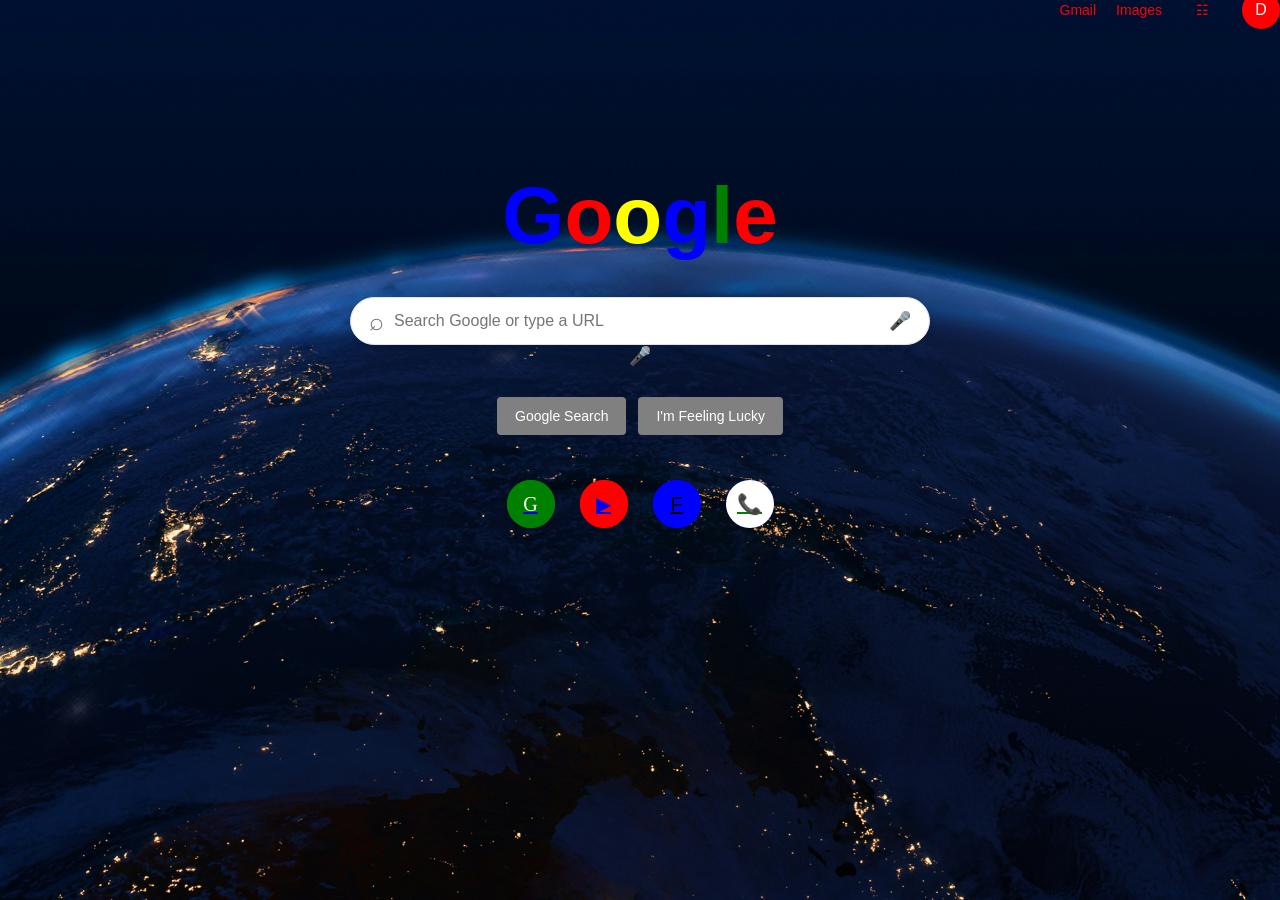
==== index.html @ 211d858f "Rename CHROME.html to index.html" ====
<!DOCTYPE html>
<html lang="en">
<head>
    <meta charset="UTF-8">
    <meta name="viewport" content="width=device-width, initial-scale=1.0">
    <title>Google</title>

    <link rel="stylesheet" href="style.css">
</head>

<body>

    <!-- Top navigation -->
   <header class="top-bar">

    <div class="top-links">

        <!-- Gmail -->
        <a href="https://mail.google.com/mail/u/0/" target="_blank">
            Gmail
        </a>

        <!-- Google Images -->
        <a href="https://images.google.com/" target="_blank">
            Images
        </a>

        <!-- Google Apps -->
        <a
            href="https://www.google.com/intl/en/about/products"
            target="_blank"
            class="apps-button"
        >
            ☷
        </a>

        <!-- Google Account -->
        <a
            href="https://myaccount.google.com/"
            target="_blank"
            class="profile-button"
        >
            D
        </a>

    </div>

    </header>


    <!-- Main content -->
    <main class="main-content">

        <!-- Logo -->
        <div class="logo">
            <span class="blue">G</span><span class="red">o</span><span class="yellow">o</span><span class="blue">g</span><span class="green">l</span><span class="red">e</span>
        </div>


        <!-- Search -->
        <form class="search-box" action="https://www.google.com/search" method="GET">

    <span class="search-icon">⌕</span>

    <input
        class="input"
        type="text"
        name="q"
        placeholder="Search Google or type a URL"
        autocomplete="on"
    >

    <span class="mic">🎤</span>

</form>
            <span class="mic">🎤</span>

        </div>


        <!-- Buttons -->   
    <form action="https://www.google.com/search" method="GET">    
        <div class="search-buttons">

            <button>Google Search</button>
            <button>I'm Feeling Lucky</button>

        </div>
    </form>    
    

<main>
        <!-- Shortcuts -->
        <div class="shortcuts">

    <a class="Google" href="https://www.google.com" target="_blank">
        <div class="shortcut-icon">G</div><br>
    </a>

    <a class="Youtube" href="https://www.youtube.com" target="_blank">
        <div class="shortcut-icon">▶</div>
    </a>

    <a class="Facebook" href="https://www.facebook.com" target="_blank">
        <div class="shortcut-icon">F</div>
    </a>
    <a class="Whatsapp" href="https://www.facebook.com" target="_blank">
        <div class="shortcut-icon">📞</div>
    </a>
</div>
        </div>

    </main>

</body>
</html>
---- style.css ----
* {
    margin: 0;
    padding: 0;
    box-sizing: border-box;
}

body {
    font-family: Arial, sans-serif;
    background: url('google.jpg') no-repeat center center fixed;
    background-size: cover;
    color: #202124;
    width: 100%;
    height: 100%;
}


/* TOP BAR */

.top-bar {
    height: 20px;
    display: flex;
    justify-content: flex-end;
    align-items: center;
}

.top-links {
    display: flex;
    align-items: center;
    gap: 20px;
}

.top-links a {
    text-decoration: none;
    color: red;
    font-size: 14px;
}


/* GOOGLE APPS BUTTON */

.apps-button {
    width: 40px;
    height: 40px;

    display: flex;
    align-items: center;
    justify-content: center;

    border-radius: 50%;

    font-size: 24px;

    color: #202124;
}

.apps-button:hover {
    background-color: #202124;
}


/* PROFILE BUTTON */

.profile-button {
    width: 38px;
    height: 38px;

    display: flex;
    align-items: center;
    justify-content: center;

    border-radius: 50%;

    background-color: #4285f4;

    color: white !important;

    font-size: 16px !important;
}

.profile-button:hover {
    background-color: #242120;
}


/* BUTTONS */

.apps-button {
    border: none;
    background: transparent;
    font-size: 25px;
    cursor: pointer;
}

.profile-button {
    width: 38px;
    height: 38px;

    border: none;
    border-radius: 50%;

    background-color: red;
    color: white;

    font-size: 18px;
    cursor: pointer;
}


/* MAIN CONTENT */

.main-content {
    min-height: calc(100vh - 70px);

    display: flex;
    flex-direction: column;
    align-items: center;

    padding-top: 150px;
}


/* GOOGLE LOGO */

.logo {
    font-size: 80px;
    font-weight: bold;
    margin-bottom: 35px;
}

.blue {
    color: blue;
}

.red {
    color: red;
}

.yellow {
    color: yellow;
}

.green {
    color: green;
}


/* SEARCH BOX */

.search-box {
    width: 580px;
    height: 48px;
    background-color: white;

    border: 1px solid #dfe1e5;
    border-radius: 30px;

    display: flex;
    align-items: center;

    padding: 0 18px;

    box-shadow: 0 1px 5px rgba(32, 33, 36, 0.15);
}

.search-box:focus-within {
    box-shadow: 0 1px 6px rgba(32, 33, 36, 0.25);
}

.search-icon {
    font-size: 25px;
    color: #70757a;
    margin-right: 10px;
}

.search-box input {
    flex: 1;

    border: none;
    outline: none;

    font-size: 16px;
}

.mic {
    font-size: 18px;
}


/* SEARCH BUTTONS */

.search-buttons {
    margin-top: 30px;

    display: flex;
    gap: 12px;
}

.search-buttons button {
    border: none;

    background-color: gray;
    color: white;

    padding: 11px 18px;

    border-radius: 4px;

    font-size: 14px;

    cursor: pointer;
}

.search-buttons button:hover {
    border: 1px solid #dadce0;
}

.input {
    background-color: white;
}


/* SHORTCUTS */

.shortcuts {
    display: flex;
    gap: 25px;

    margin-top: 45px;
}

.shortcut {
    width: 100px;

    text-align: center;

    padding: 12px 5px;

    border-radius: 8px;

    cursor: pointer;
}

.shortcut {
    text-decoration: none;
    color: #202124;
}

.shortcut:hover {
    background-color: #f1f3f4;
}

.Google {
    width: 48px;
    height: 48px;

    margin: auto;

    border-radius: 50%;

    background-color: green;
.shortcut-icon {
    width: 48px;
    height: 48px;

    margin: auto;

    border-radius: 50%;

    background-color: green;
    font-family: Impact;
    color: white;

    display: flex;
    align-items: center;
    justify-content: center;

    font-size: 20px;

}
}
.Youtube {
    width: 48px;
    height: 48px;

    margin: auto;

    border-radius: 50%;

    background-color: red;
.shortcut-icon {
    width: 48px;
    height: 48px;

    margin: auto;

    border-radius: 50%;

    background-color: red;

    display: flex;
    align-items: center;
    justify-content: center;

    font-size: 20px;
}
}
.Facebook {
    width: 48px;
    height: 48px;

    margin: auto;

    border-radius: 50%;

    background-color: blue;
    color: black;
.shortcut-icon {
    width: 48px;
    height: 48px;

    margin: auto;

    border-radius: 50%;

    background-color: blue;

    display: flex;
    align-items: center;
    justify-content: center;

    font-size: 20px;
}
}
.Whatsapp {
    width: 48px;
    height: 48px;

    margin: auto;

    border-radius: 50%;

    background-color: blue;
    color: green;
.shortcut-icon {
    width: 48px;
    height: 48px;

    margin: auto;

    border-radius: 50%;

    background-color: white;
    color: green;

    display: flex;
    align-items: center;
    justify-content: center;

    font-size: 20px;
}
}
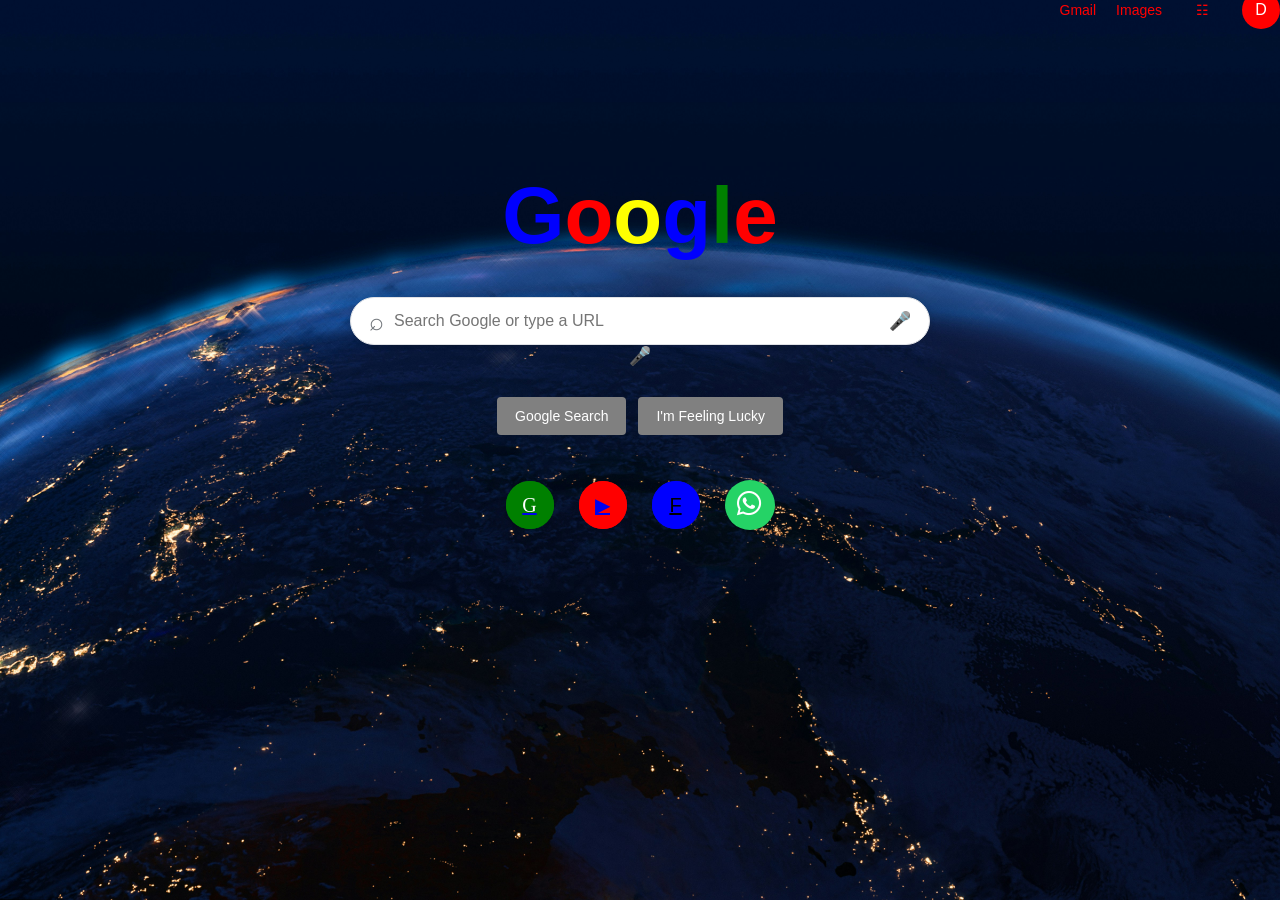
==== commit 096b4cbd: "added whatsapp button" ====
--- a/index.html
+++ b/index.html
@@ -6,6 +6,7 @@
     <title>Google</title>
 
     <link rel="stylesheet" href="style.css">
+    <link rel="stylesheet" href="https://cdnjs.cloudflare.com/ajax/libs/font-awesome/6.5.1/css/all.min.css">
 </head>
 
 <body>
@@ -104,9 +105,10 @@
     <a class="Facebook" href="https://www.facebook.com" target="_blank">
         <div class="shortcut-icon">F</div>
     </a>
-    <a class="Whatsapp" href="https://www.facebook.com" target="_blank">
-        <div class="shortcut-icon">📞</div>
+    <a href="https://wa.me/" target="_blank" class="whatsapp-btn">
+  <i class="fab fa-whatsapp"></i>
     </a>
+    
 </div>
         </div>
 
--- a/style.css
+++ b/style.css
@@ -331,31 +331,19 @@
     font-size: 20px;
 }
 }
-.Whatsapp {
-    width: 48px;
-    height: 48px;
-
-    margin: auto;
-
-    border-radius: 50%;
-
-    background-color: blue;
-    color: green;
-.shortcut-icon {
-    width: 48px;
-    height: 48px;
-
-    margin: auto;
-
-    border-radius: 50%;
-
-    background-color: white;
-    color: green;
-
-    display: flex;
-    align-items: center;
-    justify-content: center;
-
-    font-size: 20px;
-}
+.whatsapp-btn {
+  display: inline-block;
+  color: white;
+  background-color: #25D366;
+  width: 50px;
+  height: 50px;
+  border-radius: 50%;
+  text-align: center;
+  line-height: 50px;
+  font-size: 28px;
+  text-decoration: none;
+}
+
+.whatsapp-btn:hover {
+  background-color: #1ebc59;
 }
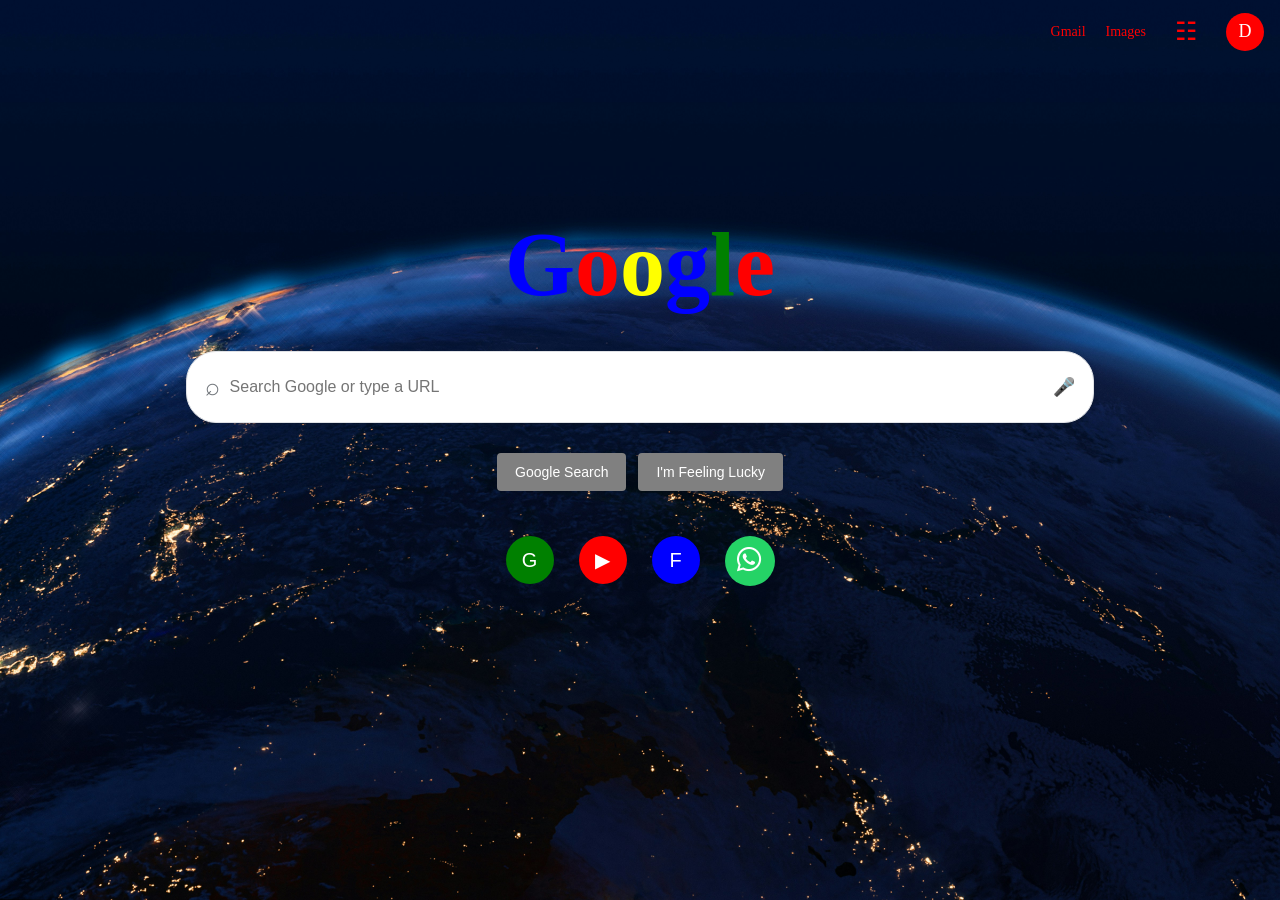
==== commit 042957fe: "done" ====
--- a/index.html
+++ b/index.html
@@ -74,9 +74,6 @@
     <span class="mic">🎤</span>
 
 </form>
-            <span class="mic">🎤</span>
-
-        </div>
 
 
         <!-- Buttons -->   
@@ -90,7 +87,7 @@
     </form>    
     
 
-<main>
+<section class="shortcuts-section">
         <!-- Shortcuts -->
         <div class="shortcuts">
 
@@ -110,7 +107,7 @@
     </a>
     
 </div>
-        </div>
+        </section>
 
     </main>
 
--- a/style.css
+++ b/style.css
@@ -5,22 +5,18 @@
 }
 
 body {
-    font-family: Arial, sans-serif;
+    min-height: 100vh;
     background: url('google.jpg') no-repeat center center fixed;
     background-size: cover;
     color: #202124;
-    width: 100%;
-    height: 100%;
-}
-
-
-/* TOP BAR */
+}
 
 .top-bar {
-    height: 20px;
+    height: 7vh;
     display: flex;
     justify-content: flex-end;
     align-items: center;
+    padding: 0 16px;
 }
 
 .top-links {
@@ -30,57 +26,41 @@
 }
 
 .top-links a {
-    text-decoration: none;
     color: red;
     font-size: 14px;
-}
-
-
-/* GOOGLE APPS BUTTON */
+    text-decoration: none;
+}
+
+.apps-button,
+.profile-button {
+    display: flex;
+    align-items: center;
+    justify-content: center;
+    border-radius: 50%;
+}
 
 .apps-button {
     width: 40px;
     height: 40px;
-
-    display: flex;
-    align-items: center;
-    justify-content: center;
-
-    border-radius: 50%;
-
-    font-size: 24px;
-
     color: #202124;
+    font-size: 25px !important;
 }
 
 .apps-button:hover {
     background-color: #202124;
 }
-
-
-/* PROFILE BUTTON */
 
 .profile-button {
     width: 38px;
     height: 38px;
-
-    display: flex;
-    align-items: center;
-    justify-content: center;
-
-    border-radius: 50%;
-
-    background-color: #4285f4;
-
+    background-color: red;
     color: white !important;
-
-    font-size: 16px !important;
+    font-size: 18px !important;
 }
 
 .profile-button:hover {
     background-color: #242120;
 }
-
 
 /* BUTTONS */
 
@@ -122,7 +102,7 @@
 /* GOOGLE LOGO */
 
 .logo {
-    font-size: 80px;
+    font-size: 90px;
     font-weight: bold;
     margin-bottom: 35px;
 }
@@ -147,8 +127,8 @@
 /* SEARCH BOX */
 
 .search-box {
-    width: 580px;
-    height: 48px;
+    width: 71vw;
+    height: 8vh;
     background-color: white;
 
     border: 1px solid #dfe1e5;
@@ -249,87 +229,42 @@
     background-color: #f1f3f4;
 }
 
-.Google {
+.Google,
+.Youtube,
+.Facebook {
+    display: flex;
     width: 48px;
     height: 48px;
-
-    margin: auto;
-
+    flex: 0 0 48px;
+    align-items: center;
+    justify-content: center;
     border-radius: 50%;
-
+    color: white;
+    text-decoration: none;
+}
+
+.Google {
     background-color: green;
+}
+
+.Youtube {
+    background-color: red;
+}
+
+.Facebook {
+    background-color: blue;
+}
+
 .shortcut-icon {
+    display: flex;
     width: 48px;
     height: 48px;
-
-    margin: auto;
-
+    align-items: center;
+    justify-content: center;
     border-radius: 50%;
-
-    background-color: green;
-    font-family: Impact;
-    color: white;
-
-    display: flex;
-    align-items: center;
-    justify-content: center;
-
+    font-family: Impact, sans-serif;
     font-size: 20px;
-
-}
-}
-.Youtube {
-    width: 48px;
-    height: 48px;
-
-    margin: auto;
-
-    border-radius: 50%;
-
-    background-color: red;
-.shortcut-icon {
-    width: 48px;
-    height: 48px;
-
-    margin: auto;
-
-    border-radius: 50%;
-
-    background-color: red;
-
-    display: flex;
-    align-items: center;
-    justify-content: center;
-
-    font-size: 20px;
-}
-}
-.Facebook {
-    width: 48px;
-    height: 48px;
-
-    margin: auto;
-
-    border-radius: 50%;
-
-    background-color: blue;
-    color: black;
-.shortcut-icon {
-    width: 48px;
-    height: 48px;
-
-    margin: auto;
-
-    border-radius: 50%;
-
-    background-color: blue;
-
-    display: flex;
-    align-items: center;
-    justify-content: center;
-
-    font-size: 20px;
-}
+    color: inherit;
 }
 .whatsapp-btn {
   display: inline-block;
@@ -346,4 +281,68 @@
 
 .whatsapp-btn:hover {
   background-color: #1ebc59;
+}
+
+@media (min-width: 601px) and (max-width: 900px) {
+    .main-content {
+        min-height: calc(100vh - 64px);
+        padding: clamp(100px, 16vh, 150px) 24px 40px;
+    }
+
+    .logo {
+        font-size: 80px;
+    }
+
+    .search-box {
+        width: min(82vw, 700px);
+        height: 58px;
+    }
+}
+
+@media (max-width: 600px) {
+    .top-bar {
+        height: 64px;
+        padding: 0 16px;
+    }
+
+    .top-links {
+        gap: 14px;
+    }
+
+    .main-content {
+        min-height: calc(100vh - 64px);
+        padding: 12vh 16px 0;
+    }
+
+    .logo {
+        font-size: 64px;
+        margin-bottom: 24px;
+    }
+
+    .search-box {
+        width: 100%;
+        max-width: 520px;
+        height: 54px;
+        padding: 0 14px;
+    }
+
+    .search-box input {
+        min-width: 0;
+        font-size: 14px;
+    }
+
+    .search-buttons {
+        gap: 8px;
+        margin-top: 24px;
+    }
+
+    .search-buttons button {
+        padding: 10px 12px;
+        font-size: 12px;
+    }
+
+    .shortcuts {
+        gap: 16px;
+        margin-top: 36px;
+    }
 }
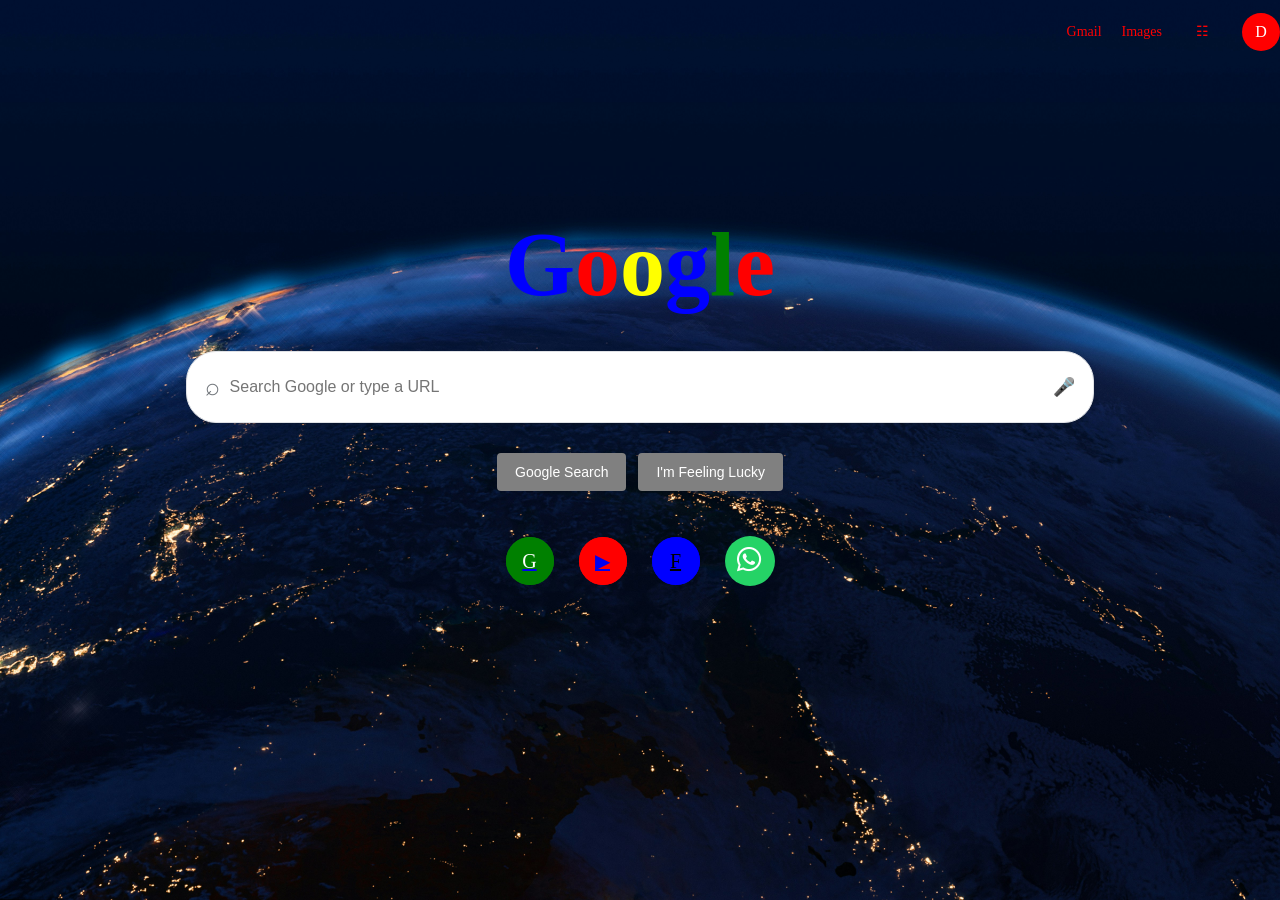
==== commit 60544109: "commit it" ====
--- a/index.html
+++ b/index.html
@@ -74,6 +74,7 @@
     <span class="mic">🎤</span>
 
 </form>
+        </div>
 
 
         <!-- Buttons -->   
@@ -87,7 +88,7 @@
     </form>    
     
 
-<section class="shortcuts-section">
+<main>
         <!-- Shortcuts -->
         <div class="shortcuts">
 
@@ -107,7 +108,7 @@
     </a>
     
 </div>
-        </section>
+        </div>
 
     </main>
 
--- a/style.css
+++ b/style.css
@@ -5,18 +5,21 @@
 }
 
 body {
-    min-height: 100vh;
     background: url('google.jpg') no-repeat center center fixed;
     background-size: cover;
     color: #202124;
-}
+    width: 100%;
+    height: 100%;
+}
+
+
+/* TOP BAR */
 
 .top-bar {
     height: 7vh;
     display: flex;
     justify-content: flex-end;
     align-items: center;
-    padding: 0 16px;
 }
 
 .top-links {
@@ -26,41 +29,57 @@
 }
 
 .top-links a {
+    text-decoration: none;
     color: red;
     font-size: 14px;
-    text-decoration: none;
-}
-
-.apps-button,
-.profile-button {
-    display: flex;
-    align-items: center;
-    justify-content: center;
-    border-radius: 50%;
-}
+}
+
+
+/* GOOGLE APPS BUTTON */
 
 .apps-button {
     width: 40px;
     height: 40px;
+
+    display: flex;
+    align-items: center;
+    justify-content: center;
+
+    border-radius: 50%;
+
+    font-size: 24px;
+
     color: #202124;
-    font-size: 25px !important;
 }
 
 .apps-button:hover {
     background-color: #202124;
 }
+
+
+/* PROFILE BUTTON */
 
 .profile-button {
     width: 38px;
     height: 38px;
-    background-color: red;
+
+    display: flex;
+    align-items: center;
+    justify-content: center;
+
+    border-radius: 50%;
+
+    background-color: #4285f4;
+
     color: white !important;
-    font-size: 18px !important;
+
+    font-size: 16px !important;
 }
 
 .profile-button:hover {
     background-color: #242120;
 }
+
 
 /* BUTTONS */
 
@@ -229,42 +248,87 @@
     background-color: #f1f3f4;
 }
 
-.Google,
-.Youtube,
+.Google {
+    width: 48px;
+    height: 48px;
+
+    margin: auto;
+
+    border-radius: 50%;
+
+    background-color: green;
+.shortcut-icon {
+    width: 48px;
+    height: 48px;
+
+    margin: auto;
+
+    border-radius: 50%;
+
+    background-color: green;
+    font-family: Impact;
+    color: white;
+
+    display: flex;
+    align-items: center;
+    justify-content: center;
+
+    font-size: 20px;
+
+}
+}
+.Youtube {
+    width: 48px;
+    height: 48px;
+
+    margin: auto;
+
+    border-radius: 50%;
+
+    background-color: red;
+.shortcut-icon {
+    width: 48px;
+    height: 48px;
+
+    margin: auto;
+
+    border-radius: 50%;
+
+    background-color: red;
+
+    display: flex;
+    align-items: center;
+    justify-content: center;
+
+    font-size: 20px;
+}
+}
 .Facebook {
-    display: flex;
-    width: 48px;
-    height: 48px;
-    flex: 0 0 48px;
-    align-items: center;
-    justify-content: center;
-    border-radius: 50%;
-    color: white;
-    text-decoration: none;
-}
-
-.Google {
-    background-color: green;
-}
-
-.Youtube {
-    background-color: red;
-}
-
-.Facebook {
+    width: 48px;
+    height: 48px;
+
+    margin: auto;
+
+    border-radius: 50%;
+
     background-color: blue;
-}
-
+    color: black;
 .shortcut-icon {
-    display: flex;
-    width: 48px;
-    height: 48px;
-    align-items: center;
-    justify-content: center;
-    border-radius: 50%;
-    font-family: Impact, sans-serif;
+    width: 48px;
+    height: 48px;
+
+    margin: auto;
+
+    border-radius: 50%;
+
+    background-color: blue;
+
+    display: flex;
+    align-items: center;
+    justify-content: center;
+
     font-size: 20px;
-    color: inherit;
+}
 }
 .whatsapp-btn {
   display: inline-block;
@@ -281,68 +345,4 @@
 
 .whatsapp-btn:hover {
   background-color: #1ebc59;
-}
-
-@media (min-width: 601px) and (max-width: 900px) {
-    .main-content {
-        min-height: calc(100vh - 64px);
-        padding: clamp(100px, 16vh, 150px) 24px 40px;
-    }
-
-    .logo {
-        font-size: 80px;
-    }
-
-    .search-box {
-        width: min(82vw, 700px);
-        height: 58px;
-    }
-}
-
-@media (max-width: 600px) {
-    .top-bar {
-        height: 64px;
-        padding: 0 16px;
-    }
-
-    .top-links {
-        gap: 14px;
-    }
-
-    .main-content {
-        min-height: calc(100vh - 64px);
-        padding: 12vh 16px 0;
-    }
-
-    .logo {
-        font-size: 64px;
-        margin-bottom: 24px;
-    }
-
-    .search-box {
-        width: 100%;
-        max-width: 520px;
-        height: 54px;
-        padding: 0 14px;
-    }
-
-    .search-box input {
-        min-width: 0;
-        font-size: 14px;
-    }
-
-    .search-buttons {
-        gap: 8px;
-        margin-top: 24px;
-    }
-
-    .search-buttons button {
-        padding: 10px 12px;
-        font-size: 12px;
-    }
-
-    .shortcuts {
-        gap: 16px;
-        margin-top: 36px;
-    }
 }
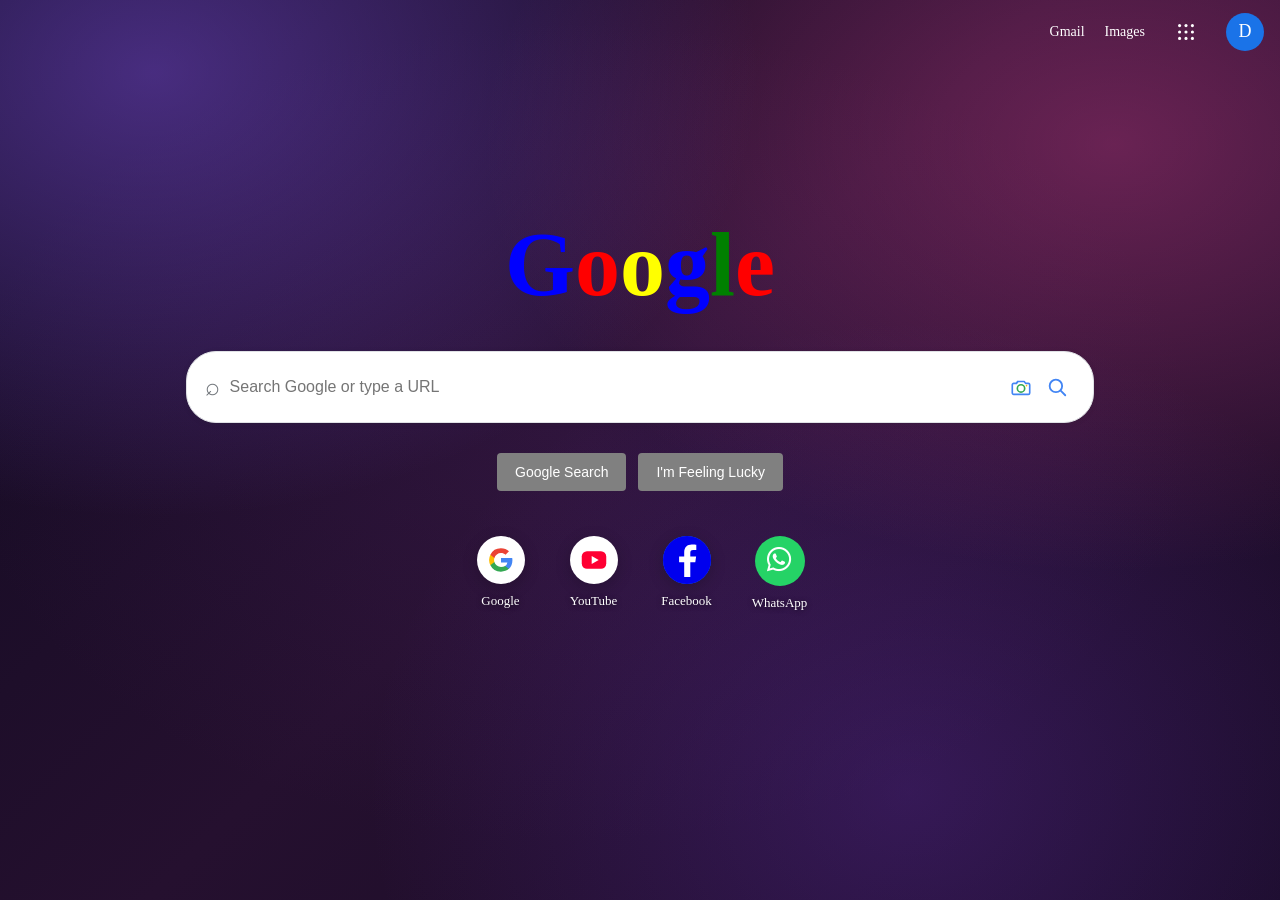
==== commit 09a919f8: "Update website" ====
--- a/index.html
+++ b/index.html
@@ -31,15 +31,30 @@
             href="https://www.google.com/intl/en/about/products"
             target="_blank"
             class="apps-button"
+            aria-label="Google apps"
+            rel="noopener noreferrer"
         >
-            ☷
+            <svg viewBox="0 0 24 24" aria-hidden="true">
+                <circle cx="5" cy="5" r="1.7"></circle>
+                <circle cx="12" cy="5" r="1.7"></circle>
+                <circle cx="19" cy="5" r="1.7"></circle>
+                <circle cx="5" cy="12" r="1.7"></circle>
+                <circle cx="12" cy="12" r="1.7"></circle>
+                <circle cx="19" cy="12" r="1.7"></circle>
+                <circle cx="5" cy="19" r="1.7"></circle>
+                <circle cx="12" cy="19" r="1.7"></circle>
+                <circle cx="19" cy="19" r="1.7"></circle>
+            </svg>
         </a>
 
         <!-- Google Account -->
         <a
-            href="https://myaccount.google.com/"
+            href="https://accounts.google.com/AccountChooser?continue=https%3A%2F%2Fmyaccount.google.com%2F"
             target="_blank"
             class="profile-button"
+            rel="noopener noreferrer"
+            aria-label="Choose or manage your Google Account"
+            title="Choose or manage your Google Account"
         >
             D
         </a>
@@ -71,9 +86,26 @@
         autocomplete="on"
     >
 
-    <span class="mic">🎤</span>
+    <button class="image-search" type="button" aria-label="Search by image" title="Search by image">
+        <svg viewBox="0 0 24 24" aria-hidden="true">
+            <path class="camera-body" d="M4 7.5h3l1.5-2h7l1.5 2h3A1.5 1.5 0 0 1 21.5 9v9a1.5 1.5 0 0 1-1.5 1.5H4A1.5 1.5 0 0 1 2.5 18V9A1.5 1.5 0 0 1 4 7.5Z"></path>
+            <circle class="camera-lens" cx="12" cy="13" r="4"></circle>
+            <path class="camera-flash" d="M18 10h.01"></path>
+            <path class="camera-top" d="M8.5 5.5 7 7.5"></path>
+        </svg>
+    </button>
+
+    <button class="search-submit" type="submit" aria-label="Search Google">
+        <svg viewBox="0 0 24 24" aria-hidden="true">
+            <circle cx="10.8" cy="10.8" r="6.8"></circle>
+            <path d="m16 16 5 5"></path>
+        </svg>
+    </button>
 
 </form>
+        <form id="image-search-form" action="https://www.google.com/searchbyimage/upload" method="POST" enctype="multipart/form-data" hidden>
+            <input id="image-search-file" type="file" name="encoded_image" accept="image/*">
+        </form>
         </div>
 
 
@@ -92,25 +124,60 @@
         <!-- Shortcuts -->
         <div class="shortcuts">
 
-    <a class="Google" href="https://www.google.com" target="_blank">
-        <div class="shortcut-icon">G</div><br>
-    </a>
+    <div class="shortcut-item">
+        <a class="Google" href="https://www.google.com" target="_blank" rel="noopener noreferrer" aria-label="Google">
+            <svg class="shortcut-icon google-icon" viewBox="0 0 48 48" aria-hidden="true">
+                <path fill="#4285F4" d="M43.6 24.5c0-1.4-.1-2.8-.4-4.1H24v7.8h11a9.4 9.4 0 0 1-4.1 6.2v5.1h6.6c3.9-3.6 6.1-8.8 6.1-15Z"/>
+                <path fill="#34A853" d="M24 44c5.5 0 10.1-1.8 13.5-4.8l-6.6-5.1c-1.8 1.2-4.1 1.9-6.9 1.9-5.3 0-9.8-3.6-11.4-8.4H5.8v5.3A20 20 0 0 0 24 44Z"/>
+                <path fill="#FBBC05" d="M12.6 27.6a12 12 0 0 1 0-7.2v-5.3H5.8a20 20 0 0 0 0 17.8l6.8-5.3Z"/>
+                <path fill="#EA4335" d="M24 12c3 0 5.7 1 7.8 3.1l5.9-5.9C34.1 5.8 29.5 4 24 4A20 20 0 0 0 5.8 15.1l6.8 5.3C14.2 15.6 18.7 12 24 12Z"/>
+            </svg>
+        </a>
+        <span class="shortcut-label">Google</span>
+    </div>
 
-    <a class="Youtube" href="https://www.youtube.com" target="_blank">
-        <div class="shortcut-icon">▶</div>
-    </a>
+    <div class="shortcut-item">
+        <a class="Youtube" href="https://www.youtube.com" target="_blank" rel="noopener noreferrer" aria-label="YouTube">
+            <svg class="shortcut-icon youtube-icon" viewBox="0 0 48 48" aria-hidden="true">
+                <rect x="3" y="9" width="42" height="30" rx="9" fill="currentColor"/>
+                <path d="m20 17 12 7-12 7V17Z" fill="#fff"/>
+            </svg>
+        </a>
+        <span class="shortcut-label">YouTube</span>
+    </div>
 
-    <a class="Facebook" href="https://www.facebook.com" target="_blank">
-        <div class="shortcut-icon">F</div>
-    </a>
-    <a href="https://wa.me/" target="_blank" class="whatsapp-btn">
-  <i class="fab fa-whatsapp"></i>
-    </a>
+    <div class="shortcut-item">
+        <a class="Facebook" href="https://www.facebook.com" target="_blank" rel="noopener noreferrer" aria-label="Facebook">
+            <svg class="shortcut-icon facebook-icon" viewBox="0 0 48 48" aria-hidden="true">
+                <circle cx="24" cy="24" r="24" fill="currentColor"/>
+                <path fill="#fff" d="M27.3 41V26.2h5l.8-5.8h-5.8v-3.7c0-1.7.5-2.8 2.9-2.8h3.1V8.7c-.5-.1-2.4-.2-4.5-.2-4.5 0-7.6 2.7-7.6 7.8v4.1h-5.1v5.8h5.1V41h6.1Z"/>
+            </svg>
+        </a>
+        <span class="shortcut-label">Facebook</span>
+    </div>
+    <div class="shortcut-item">
+        <a href="https://wa.me/" target="_blank" class="whatsapp-btn" rel="noopener noreferrer" aria-label="WhatsApp">
+            <i class="fab fa-whatsapp" aria-hidden="true"></i>
+        </a>
+        <span class="shortcut-label">WhatsApp</span>
+    </div>
     
 </div>
         </div>
 
     </main>
 
+    <script>
+        const imageSearchButton = document.querySelector(".image-search");
+        const imageSearchFile = document.querySelector("#image-search-file");
+        const imageSearchForm = document.querySelector("#image-search-form");
+
+        imageSearchButton.addEventListener("click", () => imageSearchFile.click());
+        imageSearchFile.addEventListener("change", () => {
+            if (imageSearchFile.files.length > 0) {
+                imageSearchForm.submit();
+            }
+        });
+    </script>
 </body>
 </html>
--- a/style.css
+++ b/style.css
@@ -5,21 +5,23 @@
 }
 
 body {
-    background: url('google.jpg') no-repeat center center fixed;
-    background-size: cover;
+    min-height: 100vh;
+    background:
+        radial-gradient(ellipse at 12% 8%, rgba(143, 91, 255, 0.42), transparent 38%),
+        radial-gradient(ellipse at 87% 16%, rgba(255, 76, 164, 0.32), transparent 40%),
+        radial-gradient(ellipse at 71% 88%, rgba(118, 56, 205, 0.28), transparent 42%),
+        radial-gradient(ellipse at 45% 48%, rgba(88, 38, 112, 0.22), transparent 62%),
+        linear-gradient(135deg, #100a20 0%, #25102f 48%, #180b25 100%);
+    background-attachment: fixed;
     color: #202124;
-    width: 100%;
-    height: 100%;
-}
-
-
-/* TOP BAR */
+}
 
 .top-bar {
     height: 7vh;
     display: flex;
     justify-content: flex-end;
     align-items: center;
+    padding: 0 16px;
 }
 
 .top-links {
@@ -29,57 +31,46 @@
 }
 
 .top-links a {
+    color: #fff;
+    font-size: 14px;
     text-decoration: none;
-    color: red;
-    font-size: 14px;
-}
-
-
-/* GOOGLE APPS BUTTON */
+}
+
+.apps-button,
+.profile-button {
+    display: flex;
+    align-items: center;
+    justify-content: center;
+    border-radius: 50%;
+}
 
 .apps-button {
-    width: 40px;
-    height: 40px;
-
-    display: flex;
-    align-items: center;
-    justify-content: center;
-
-    border-radius: 50%;
-
-    font-size: 24px;
-
-    color: #202124;
+    width: 41px;
+    height: 41px;
+    color: #fff;
+}
+
+.apps-button svg {
+    width: 22px;
+    height: 22px;
+    fill: currentColor;
 }
 
 .apps-button:hover {
-    background-color: #202124;
-}
-
-
-/* PROFILE BUTTON */
+    background-color: rgba(255, 255, 255, 0.16);
+}
 
 .profile-button {
     width: 38px;
     height: 38px;
-
-    display: flex;
-    align-items: center;
-    justify-content: center;
-
-    border-radius: 50%;
-
-    background-color: #4285f4;
-
+    background-color: #1a73e8;
     color: white !important;
-
-    font-size: 16px !important;
+    font-size: 18px !important;
 }
 
 .profile-button:hover {
-    background-color: #242120;
-}
-
+    background-color: #1765cc;
+}
 
 /* BUTTONS */
 
@@ -97,7 +88,7 @@
     border: none;
     border-radius: 50%;
 
-    background-color: red;
+    background-color: #1a73e8;
     color: white;
 
     font-size: 18px;
@@ -180,8 +171,82 @@
     font-size: 16px;
 }
 
-.mic {
-    font-size: 18px;
+.search-submit {
+    display: flex;
+    align-items: center;
+    justify-content: center;
+    width: 36px;
+    height: 36px;
+    flex: 0 0 36px;
+    padding: 7px;
+    border: 0;
+    border-radius: 50%;
+    background: transparent;
+    color: #4285f4;
+    cursor: pointer;
+}
+
+.image-search {
+    display: flex;
+    align-items: center;
+    justify-content: center;
+    width: 36px;
+    height: 36px;
+    flex: 0 0 36px;
+    padding: 7px;
+    border: 0;
+    border-radius: 50%;
+    background: transparent;
+    cursor: pointer;
+}
+
+.image-search:hover {
+    background-color: #f1f3f4;
+}
+
+.image-search:focus-visible {
+    outline: 2px solid #4285f4;
+    outline-offset: 2px;
+}
+
+.image-search svg {
+    width: 23px;
+    height: 23px;
+    fill: none;
+    stroke-width: 1.8;
+    stroke-linecap: round;
+    stroke-linejoin: round;
+}
+
+.camera-body,
+.camera-top {
+    stroke: #4285f4;
+}
+
+.camera-lens {
+    stroke: #34a853;
+}
+
+.camera-flash {
+    stroke: #fbbc04;
+}
+
+.search-submit:hover {
+    background-color: #f1f3f4;
+}
+
+.search-submit:focus-visible {
+    outline: 2px solid #4285f4;
+    outline-offset: 2px;
+}
+
+.search-submit svg {
+    width: 22px;
+    height: 22px;
+    fill: none;
+    stroke: currentColor;
+    stroke-linecap: round;
+    stroke-width: 2;
 }
 
 
@@ -222,9 +287,26 @@
 
 .shortcuts {
     display: flex;
+    align-items: flex-start;
     gap: 25px;
 
     margin-top: 45px;
+}
+
+.shortcut-item {
+    display: flex;
+    width: 68px;
+    flex-direction: column;
+    align-items: center;
+    gap: 9px;
+}
+
+.shortcut-label {
+    color: #fff;
+    font-size: 13px;
+    line-height: 1.2;
+    text-align: center;
+    text-shadow: 0 1px 5px rgba(0, 0, 0, 0.5);
 }
 
 .shortcut {
@@ -248,87 +330,52 @@
     background-color: #f1f3f4;
 }
 
-.Google {
+.Google,
+.Youtube,
+.Facebook {
+    display: flex;
     width: 48px;
     height: 48px;
-
-    margin: auto;
-
+    flex: 0 0 48px;
+    align-items: center;
+    justify-content: center;
     border-radius: 50%;
-
-    background-color: green;
+    text-decoration: none;
+    transition: transform 180ms ease, box-shadow 180ms ease;
+}
+
+.Google {
+    background-color: #fff;
+    box-shadow: 0 4px 16px rgba(0, 0, 0, 0.2);
+}
+
+.Youtube {
+    background-color: #fff;
+    color: #ff0033;
+    box-shadow: 0 4px 16px rgba(0, 0, 0, 0.2);
+}
+
+.Facebook {
+    background-color: #1877f2;
+    box-shadow: 0 4px 16px rgba(0, 0, 0, 0.2);
+}
+
+.Google:hover,
+.Youtube:hover,
+.Facebook:hover {
+    transform: translateY(-3px);
+    box-shadow: 0 8px 22px rgba(0, 0, 0, 0.28);
+}
+
 .shortcut-icon {
+    display: flex;
     width: 48px;
     height: 48px;
-
-    margin: auto;
-
-    border-radius: 50%;
-
-    background-color: green;
-    font-family: Impact;
-    color: white;
-
-    display: flex;
-    align-items: center;
-    justify-content: center;
-
-    font-size: 20px;
-
-}
-}
-.Youtube {
-    width: 48px;
-    height: 48px;
-
-    margin: auto;
-
-    border-radius: 50%;
-
-    background-color: red;
-.shortcut-icon {
-    width: 48px;
-    height: 48px;
-
-    margin: auto;
-
-    border-radius: 50%;
-
-    background-color: red;
-
-    display: flex;
-    align-items: center;
-    justify-content: center;
-
-    font-size: 20px;
-}
-}
-.Facebook {
-    width: 48px;
-    height: 48px;
-
-    margin: auto;
-
-    border-radius: 50%;
-
-    background-color: blue;
-    color: black;
-.shortcut-icon {
-    width: 48px;
-    height: 48px;
-
-    margin: auto;
-
-    border-radius: 50%;
-
-    background-color: blue;
-
-    display: flex;
-    align-items: center;
-    justify-content: center;
-
-    font-size: 20px;
-}
+    padding: 10px;
+}
+
+.facebook-icon {
+    padding: 0;
 }
 .whatsapp-btn {
   display: inline-block;
@@ -345,4 +392,68 @@
 
 .whatsapp-btn:hover {
   background-color: #1ebc59;
+}
+
+@media (min-width: 601px) and (max-width: 900px) {
+    .main-content {
+        min-height: calc(100vh - 64px);
+        padding: clamp(100px, 16vh, 150px) 24px 40px;
+    }
+
+    .logo {
+        font-size: 80px;
+    }
+
+    .search-box {
+        width: min(82vw, 700px);
+        height: 58px;
+    }
+}
+
+@media (max-width: 600px) {
+    .top-bar {
+        height: 64px;
+        padding: 0 16px;
+    }
+
+    .top-links {
+        gap: 14px;
+    }
+
+    .main-content {
+        min-height: calc(100vh - 64px);
+        padding: 12vh 16px 0;
+    }
+
+    .logo {
+        font-size: 64px;
+        margin-bottom: 24px;
+    }
+
+    .search-box {
+        width: 100%;
+        max-width: 520px;
+        height: 54px;
+        padding: 0 14px;
+    }
+
+    .search-box input {
+        min-width: 0;
+        font-size: 14px;
+    }
+
+    .search-buttons {
+        gap: 8px;
+        margin-top: 24px;
+    }
+
+    .search-buttons button {
+        padding: 10px 12px;
+        font-size: 12px;
+    }
+
+    .shortcuts {
+        gap: 16px;
+        margin-top: 36px;
+    }
 }
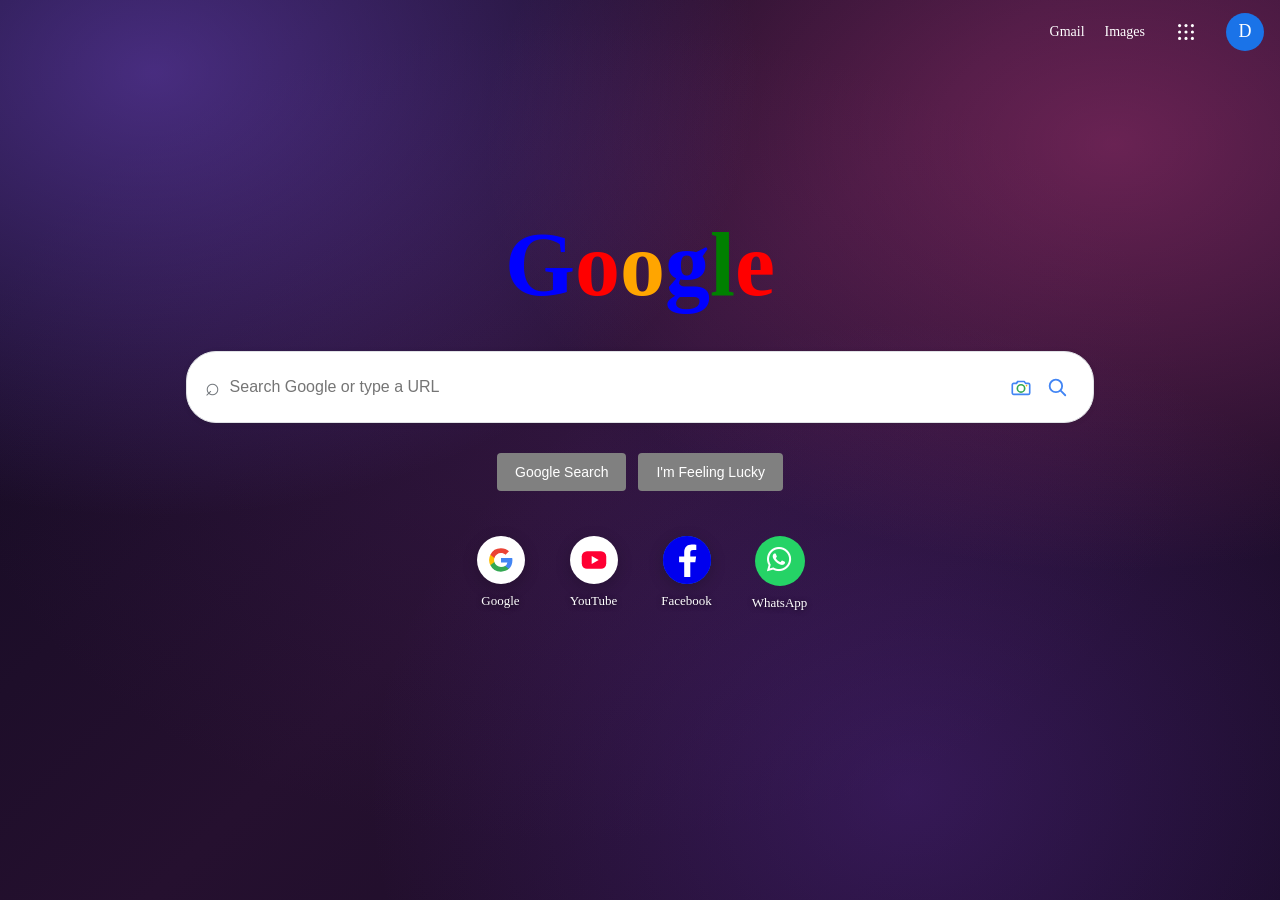
==== commit d602ed33: "body" ====
--- a/index.html
+++ b/index.html
@@ -69,7 +69,7 @@
 
         <!-- Logo -->
         <div class="logo">
-            <span class="blue">G</span><span class="red">o</span><span class="yellow">o</span><span class="blue">g</span><span class="green">l</span><span class="red">e</span>
+            <span class="blue">G</span><span class="red">o</span><span class="orange">o</span><span class="blue">g</span><span class="green">l</span><span class="red">e</span>
         </div>
 
 
--- a/style.css
+++ b/style.css
@@ -125,8 +125,8 @@
     color: red;
 }
 
-.yellow {
-    color: yellow;
+.orange {
+    color: orange;
 }
 
 .green {
